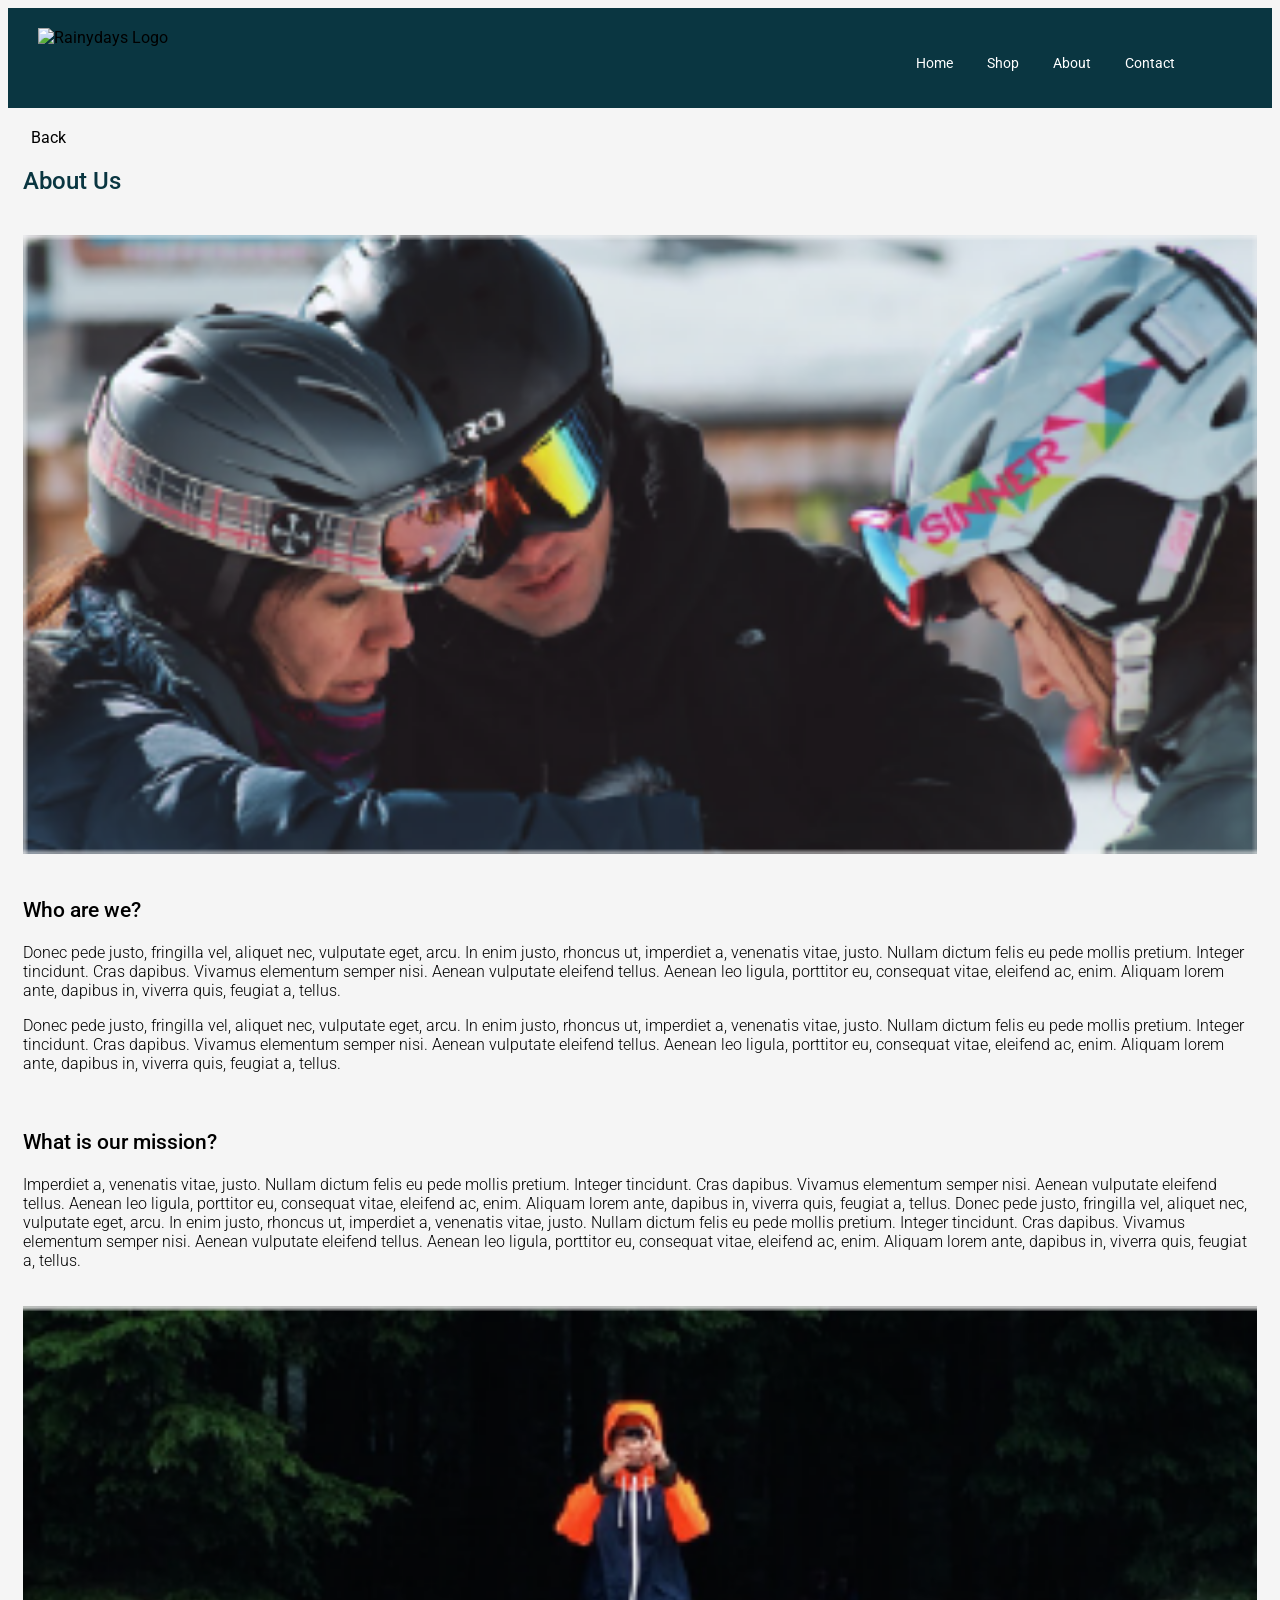
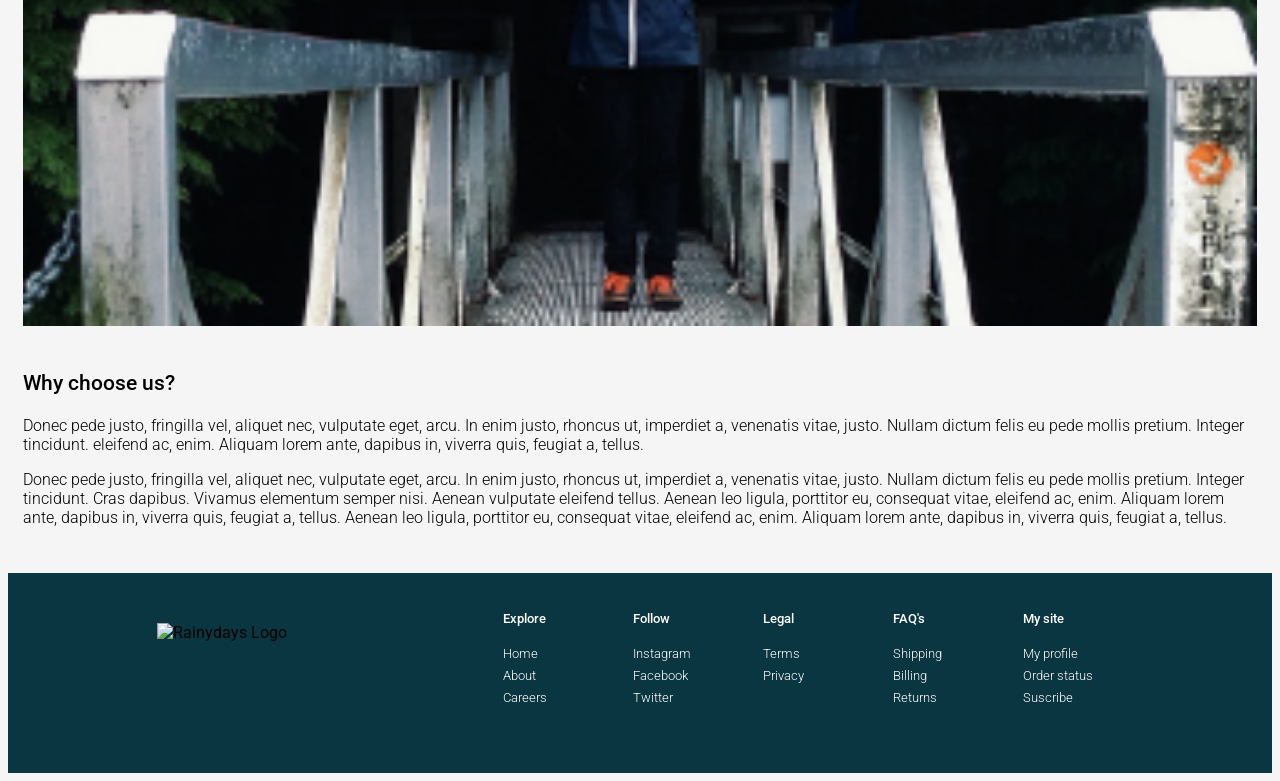
==== about.html @ f498c21c "aboutsite" ====
<!DOCTYPE html>
<html lang="en">
  <head>
    <meta charset="UTF-8" />
    <meta
      name="description"
      content="High quality jackets for every weather and occasion for men, women and kids. Rainydays Homepage"
    />
    <meta http-equiv="X-UA-Compatible" content="IE=edge" />
    <meta name="viewport" content="width=device-width, initial-scale=1.0" />
    <link rel="preconnect" href="https://fonts.googleapis.com" />
    <link rel="preconnect" href="https://fonts.gstatic.com" crossorigin />
    <link
      href="https://fonts.googleapis.com/css2?family=Roboto:wght@100;300;500&display=swap"
      rel="stylesheet"
    />
    <link rel="stylesheet" href="styles.css" />
    <script
      src="https://kit.fontawesome.com/72df576472.js"
      crossorigin="anonymous"
    ></script>
    <title>Rainydays | Homepage</title>
  </head>
  <body>
    <header>
      <section class="headerchild">
        <img
          src="images/RainydaysLogoWhite.svg"
          alt="Rainydays Logo"
          class="rdlogo"
        />
      </section>

      <section class="headerchild">
        <input type="checkbox" id="menu-checkbox" />
        <label for="menu-checkbox">
          <i class="fa-solid fa-angle-down"></i>
        </label>

        <nav>
          <a href="index.html">Home</a>
          <a href="shop.html">Shop</a>
          <a href="about.html">About</a>
          <a href="contact.html">Contact</a>
          <a href="likeditems.html"><i class="fa-regular fa-heart"></i></a>
          <a href="cart.html"><i class="fa-solid fa-bag-shopping"></i></a>
        </nav>
      </section>
    </header>

    <main class="aboutmain">
        <a href="#" class="backarrow"><i class="fa-solid fa-angle-left backarrowleft"></i>Back</a>
      <h2>About Us</h2>
      <img src="Images/aboutimg1.png" alt="Three people standing close looking down with skihelmets on." class="aboutimg" />

      <div class="abouttext">
        <h3>Who are we?</h3>
        <p>
          Donec pede justo, fringilla vel, aliquet nec, vulputate eget, arcu. In
          enim justo, rhoncus ut, imperdiet a, venenatis vitae, justo. Nullam
          dictum felis eu pede mollis pretium. Integer tincidunt. Cras dapibus.
          Vivamus elementum semper nisi. Aenean vulputate eleifend tellus.
          Aenean leo ligula, porttitor eu, consequat vitae, eleifend ac, enim.
          Aliquam lorem ante, dapibus in, viverra quis, feugiat a, tellus.
        </p>

        <p>
          Donec pede justo, fringilla vel, aliquet nec, vulputate eget, arcu. In
          enim justo, rhoncus ut, imperdiet a, venenatis vitae, justo. Nullam
          dictum felis eu pede mollis pretium. Integer tincidunt. Cras dapibus.
          Vivamus elementum semper nisi. Aenean vulputate eleifend tellus.
          Aenean leo ligula, porttitor eu, consequat vitae, eleifend ac, enim.
          Aliquam lorem ante, dapibus in, viverra quis, feugiat a, tellus.
        </p>
      </div>

      <div class="abouttext">
        <h3>What is our mission?</h3>
        <p>
          Imperdiet a, venenatis vitae, justo. Nullam dictum felis eu pede
          mollis pretium. Integer tincidunt. Cras dapibus. Vivamus elementum
          semper nisi. Aenean vulputate eleifend tellus. Aenean leo ligula,
          porttitor eu, consequat vitae, eleifend ac, enim. Aliquam lorem ante,
          dapibus in, viverra quis, feugiat a, tellus. Donec pede justo,
          fringilla vel, aliquet nec, vulputate eget, arcu. In enim justo,
          rhoncus ut, imperdiet a, venenatis vitae, justo. Nullam dictum felis
          eu pede mollis pretium. Integer tincidunt. Cras dapibus. Vivamus
          elementum semper nisi. Aenean vulputate eleifend tellus. Aenean leo
          ligula, porttitor eu, consequat vitae, eleifend ac, enim. Aliquam
          lorem ante, dapibus in, viverra quis, feugiat a, tellus.
        </p>
      </div>
      <img src="Images/aboutimg2.png" alt="One person standing on bridge in bright orange and dark blue jacket." class="aboutimg" />
      <div class="abouttext">
        <h3>Why choose us?</h3>
        <p>
          Donec pede justo, fringilla vel, aliquet nec, vulputate eget, arcu. In
          enim justo, rhoncus ut, imperdiet a, venenatis vitae, justo. Nullam
          dictum felis eu pede mollis pretium. Integer tincidunt. eleifend ac,
          enim. Aliquam lorem ante, dapibus in, viverra quis, feugiat a, tellus.
        </p>
        <p>
          Donec pede justo, fringilla vel, aliquet nec, vulputate eget, arcu. In
          enim justo, rhoncus ut, imperdiet a, venenatis vitae, justo. Nullam
          dictum felis eu pede mollis pretium. Integer tincidunt. Cras dapibus.
          Vivamus elementum semper nisi. Aenean vulputate eleifend tellus.
          Aenean leo ligula, porttitor eu, consequat vitae, eleifend ac, enim.
          Aliquam lorem ante, dapibus in, viverra quis, feugiat a, tellus.
          Aenean leo ligula, porttitor eu, consequat vitae, eleifend ac, enim.
          Aliquam lorem ante, dapibus in, viverra quis, feugiat a, tellus.
        </p>
      </div>
    </main>

    <footer>
      <div class="footerwrapper">
        <section class="footertext">
          <p class="footertext-bold">Explore</p>
          <a href="index.html">Home</a>
          <a href="about.html">About</a>
          <a href="#">Careers</a>
        </section>
        <section class="footertext">
          <p class="footertext-bold">Follow</p>
          <a href="https://www.instagram.com/">Instagram</a>
          <a href="https://www.facebook.com/">Facebook</a>
          <a href="https://www.twitter.com/">Twitter</a>
        </section>
        <section class="footertext">
          <p class="footertext-bold">Legal</p>
          <a href="#">Terms</a>
          <a href="#">Privacy</a>
        </section>
        <section class="footertext">
          <p class="footertext-bold">FAQ's</p>
          <a href="#">Shipping</a>
          <a href="#">Billing</a>
          <a href="#">Returns</a>
        </section>
        <section class="footertext">
          <p class="footertext-bold">My site</p>
          <a href="#">My profile</a>
          <a href="#">Order status</a>
          <a href="#">Suscribe</a>
        </section>
      </div>

      <img
        src="images/RainydaysLogoWhite.svg"
        alt="Rainydays Logo"
        class="footerlogoimg"
      />
    </footer>
  </body>
</html>
---- styles.css ----
/* Global is size from 300px */



body {
  background-color: #f5f5f5;
  font-family: 'Roboto', sans-serif;
}

header {
  background-color: #0a3641;
  width: 100%;
  min-height: 90px;
  position: sticky;
  display: flex;
  justify-content: space-between;
}

a {
  text-decoration: none;
  color: white;
}

.rdlogo {
  min-height: 60px;
  margin-left: 20px;
  padding-top: 15px;
}

.fa-angle-down {
  color: white;
  font-size: 1.3rem;
  margin-right: 40px;
  padding-top: 38px;
}

.headerchild {
  position: relative;
}

nav {
  position: absolute;
  right: 0;
  top: 90px;
}

nav a {
  display: flex;
  flex-direction: column;
  text-align: center;
  padding: 10px 30px;
  position: relative;
  background-color: #0a3641;
  border: solid #062730 1px;
}

nav,
#menu-checkbox {
  display: none;
}

#menu-checkbox:checked ~ nav {
  display: block;
}

.homeimgbig,
.home-newin-big {
  display: none;
}

.homeimg {
  height: auto;
  width: 100%;
}

.hometext {
  color: #0a3641;
  text-align: center;
  margin-top: -20px;
  margin-bottom: -25px;
}

.hometext h1 {
  font-weight: 500;
  font-size: 1.5rem;
}

.hometext p {
  font-weight: 300;
  font-size: 1rem;
}

.learnmore-btn {
  border: none;
  color: #ffffff;
  border-radius: 25px;
  background-color: #f7993c;
  height: 35px;
  width: 140px;
  font-weight: 100;
  font-size: 1rem;
  box-shadow: 2px 3px 2px #bbbbbbc5;
  margin-top: 5px;
}

.home-newin-mobile,
.hometext {
  padding: 20px 5px;
}

h2 {
  color: #0a3641;
  font-size: 1.5rem;
  font-weight: 500;
  padding-bottom: 10px;
}

.cardsimg {
  text-align: center;
  display: flex;
  justify-content: center;
}

.cardsimg .fa-solid {
  font-size: 3rem;
  color: #9e9c9ca4;
  padding-top: 100px;
}

.cardsimg .fa-angle-right {
  padding-left: 15px;
}

.fa-angle-left {
  padding-right: 15px;
}

.cardsimg img {
  height: auto;
  max-width: 100%;
}

.cardstext {
  font-size: 1rem;
  font-weight: 100;
  display: flex;
  justify-content: center;
}

.jacketprice {
  margin-top: -10px;
}

.cardstext .fa-heart {
  font-size: 1.5rem;
  color: #4a93a5;
}

.cardstext .fa-heart {
  margin-top: 15px;
  padding-left: 10px;
}

.jackettext {
  padding-right: 100px;
}

p.seemore {
  font-size: 1rem;
  font-weight: 300;
  text-align: right;
}

footer {
  background-color: #0a3641;
  width: 100%;
  min-height: 200px;
}

.footerwrapper {
  display: grid;
  grid-template-columns: repeat(5, 1fr);
}

.footertext {
  font-size: 0.6rem;
  font-weight: 300;
  text-align: left;
  color: white;
  margin-left: 10px;
  margin-right: 10px;
  padding-top: 15px;
}

.footertext a {
  display: flex;
  flex-grow: 5;
  padding-top: 7px;
}

.footertext-bold {
  font-weight: 500;
}

.footerlogoimg {
  width: 100%;
  display: flex;
  justify-content: center;
  align-items: center;
  height: 80px;
  padding: 15px 0px;
}

footer {
  grid-area: footer;
}

/* back arrow */
.backarrow {
  color: black;
  margin-top: 30px; 
}

.backarrowleft {
  margin-right: -7px;
  padding-top: 15px;
}

/* about section */

.aboutmain {
  padding: 20px 15px;
}

.abouttext {
  padding: 10px 0px;
}

.abouttext p {
  font-weight: 300;
  font-size: 1rem;
}

.abouttext h3 {
  font-weight: 500;
  font-size: 1.3rem;
}

.aboutimg {
    height: auto;
    width: 100%;
    padding: 10px 0px;
}

@media (min-width: 480px) {
  .home-newin-mobile {
    padding: 25px 30px;
  }
}

@media (min-width: 600px) {
  .footertext {
    font-size: 0.8rem;
    margin-left: 30px;
    margin-right: 30px;
    padding-top: 25px;
  }
}

@media (min-width: 700px) {
  nav {
    display: block;
    position: static;
  }

  .headerchild .fa-angle-down {
    display: none;
  }

  nav a {
    display: inline;
    font-size: 0.9rem;
    top: 45px;
    right: 7px;
    background-color: transparent;
    border: none;
    margin-left: -30px;
  }

  .rdlogo {
    margin-left: 30px;
    padding-top: 20px;
    padding-bottom: 20px;
  }

  .home-newin-mobile {
    display: none;
  }

  .homeimg {
    display: none;
  }

  .homeimgbig {
    display: block;
    height: auto;
    width: 100%;
  }

  .homefirst {
    position: relative;
  }

  .hometext {
    color: white;
    text-align: left;
    position: absolute;
    top: 50%;
    left: 75%;
    transform: translate(-25%, -50%)
  }

  .hometext h1 {
    line-height: 30px;
  }

  .hometext p {
    font-size: 0.9rem;
    line-height: 21px;
  }

  .learnmore-btn {
    box-shadow: 2px 3px 2px #131313bd;
    font-size: 0.9rem;
    height: 30px;
    width: 120px;
  }

  .home-newin-big {
    display: block;
  }

  .home-newin-big {
    display: grid;
    grid-template-columns: repeat(3, 1fr);
    gap: 2rem;
    padding: 10px 70px;
    width: 60vw;
    margin: 0 auto;
  }

  .cardsimgbig {
    width: 100%;
    }

  
  .homeh2 {
    font-size: 1.7rem;
    padding-left: 40px;
    padding-top: 40px;
  }

  .cardstextbig {
    font-size: 0.8rem;
    font-weight: 100;
    display: flex;
    width: 100%;
    justify-content: space-between;
  }

 

  .wrapperbig {
    display: flex;
    flex-direction: column;
    align-items: center;
}


  .fa-heart-big {
    margin-left: 8px;
    margin-top: 2px;
    font-size: 1.5rem;
    color: #4a93a5;
  }

  .jacketnamebig {
    margin-top: 4px;
  }

  .jacketpricebig {
    margin-top: -8px;
  }

  .seemorebig {
    padding-bottom: 30px;
  }

  
}



@media (min-width: 800px) {
  .jackettextbig {
    font-size: 1rem;
  }

  .hometext h1 {
    font-size: 1.8rem;
  }
  
  .hometext p, .learnmore-btn {
    font-size: 1.1rem;
  }

  .learnmore-btn {
    height: 35px;
    width: 140px;
  }
}

@media (min-width: 900px) {

 footer {
  display: flex;
  flex-direction: row-reverse;
  justify-content: center;
 
  }

  
  .footerlogoimg {
    width: 25%;
    padding-top: 50px;
  }
}

@media (min-width: 1200px) {

  .hometext h1 {
    font-size: 2.5rem;
    line-height: 50px;
  }
  
  .hometext p, .learnmore-btn {
    font-size: 1.3rem;
    line-height: 25px;
  }

  .learnmore-btn {
    height: 45px;
    width: 170px;
  }
}

@media (min-width: 1500px) {
  .hometext p {
    padding: 20px 0px;
    line-height: 30px;
    font-size: 1.5rem;
  }

  .learnmore-btn {
    font-size: 1.5rem;
    height: 50px;
    width: 190px;
  }

  .hometext h1 {
    font-size: 3rem;
    line-height: 60px;
  }

  .homeh2 {
    font-size: 2rem;
  }

  .cardstextbig {
    padding-top: 10px;
  }

  .jackettextbig, .seemorebig {
    font-size: 1.2rem;
  }

  .fa-heart-big {
    font-size: 2rem;
  }

}
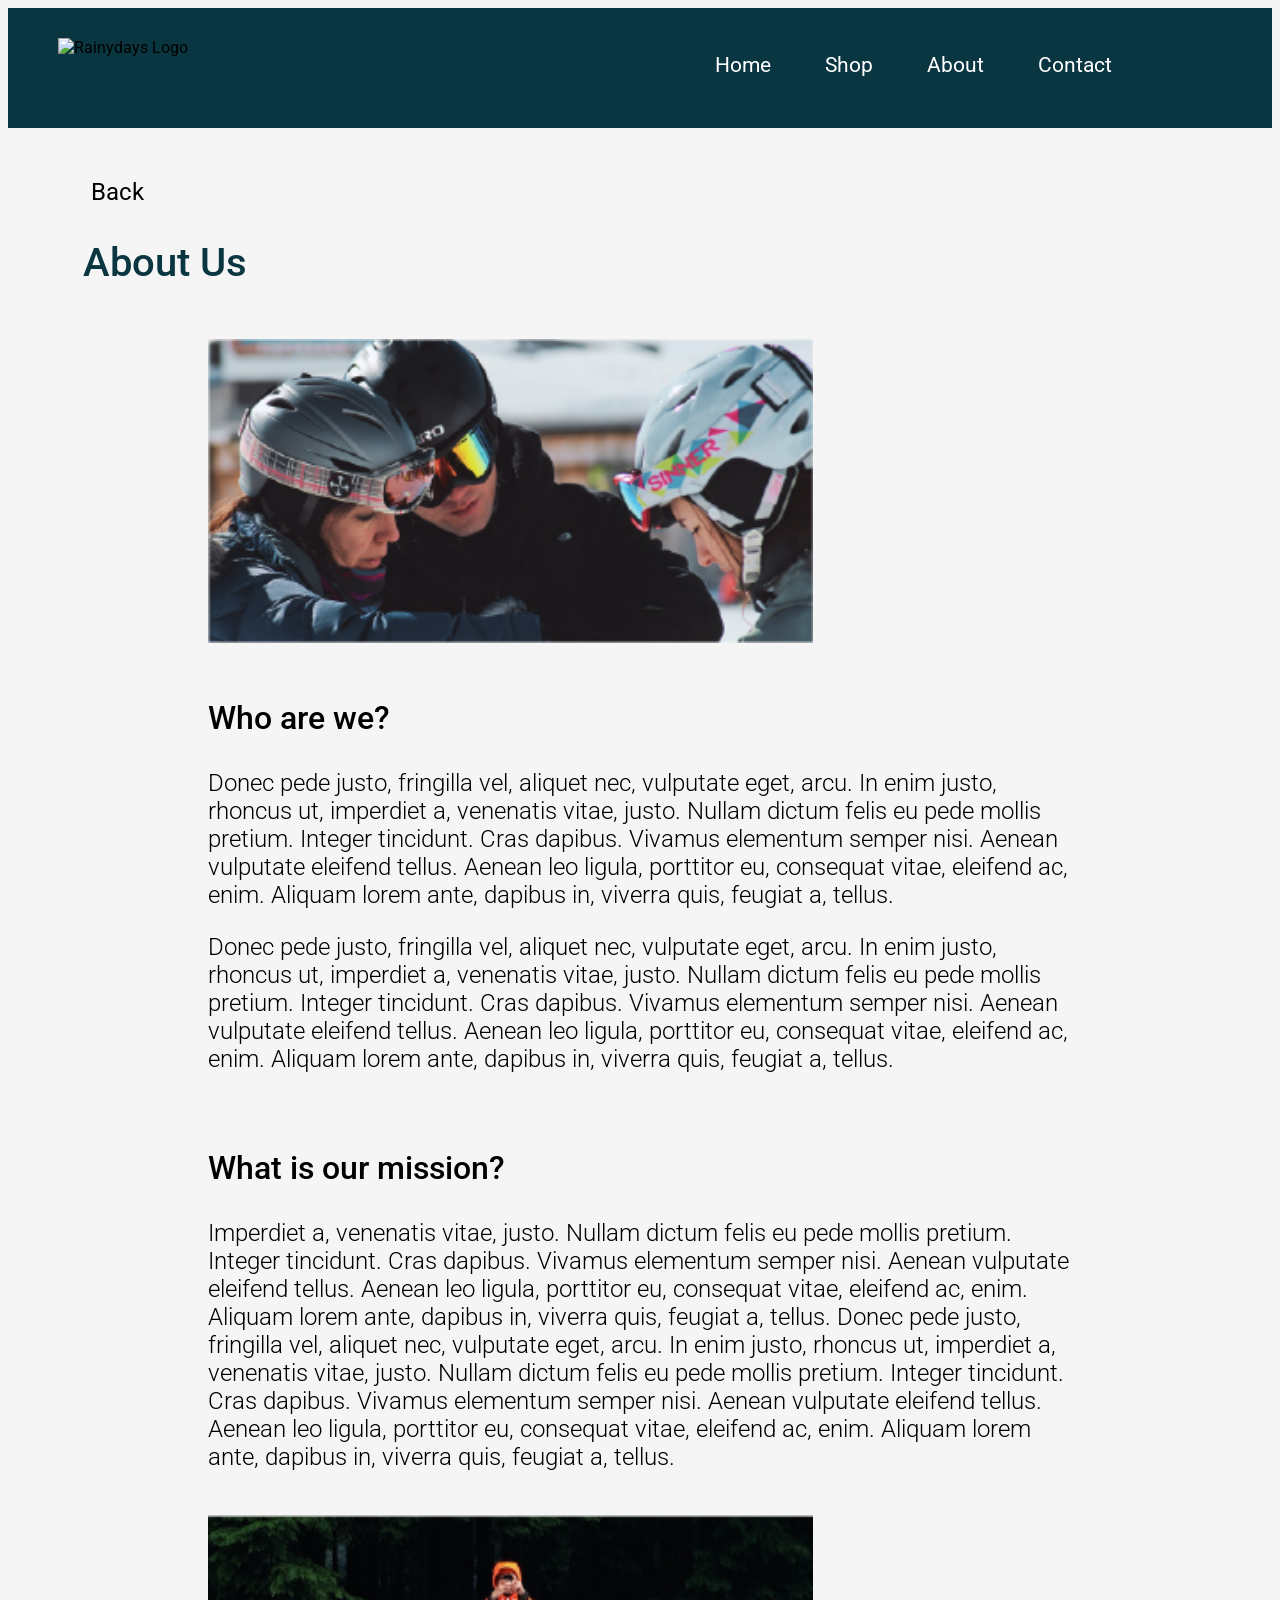
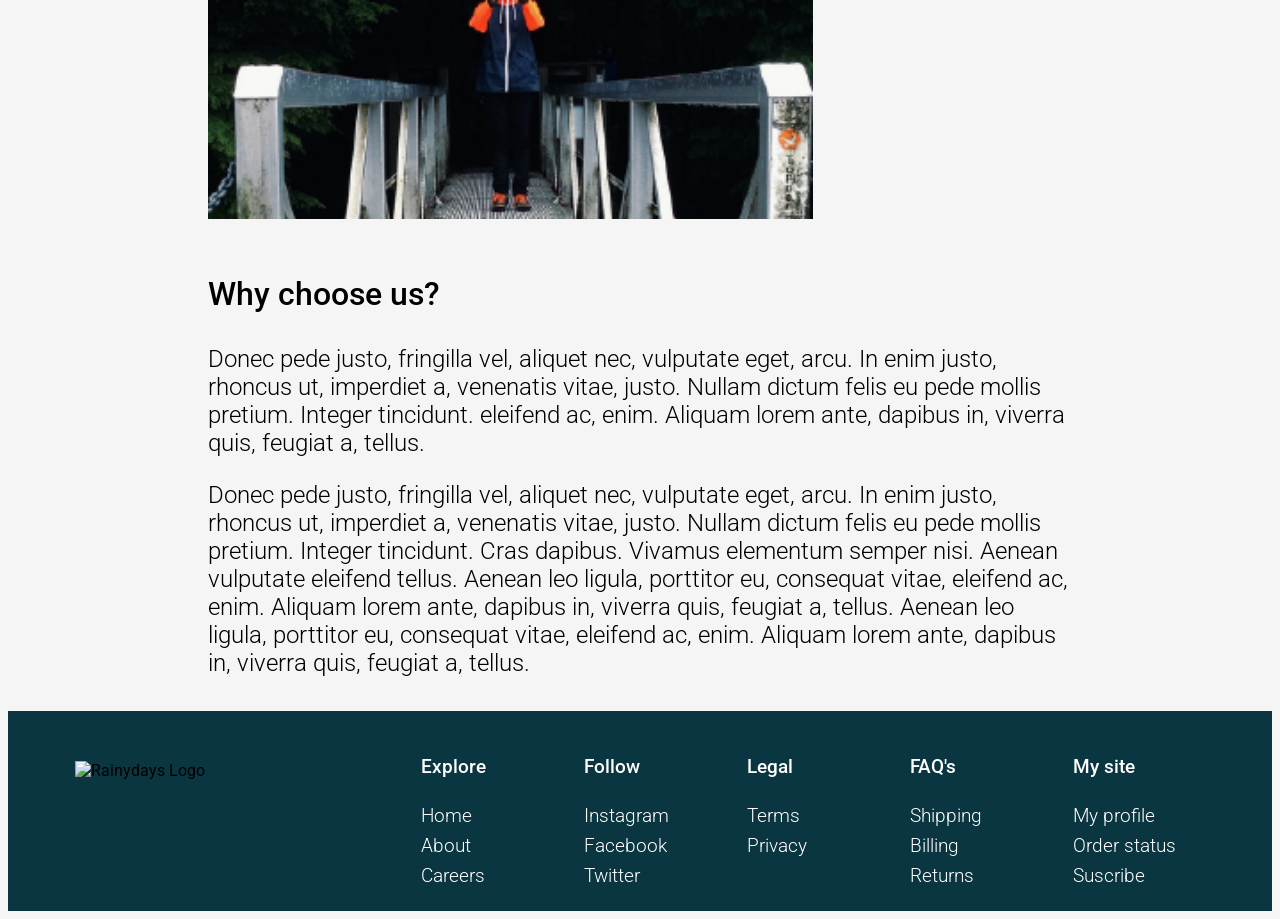
==== commit 6a5351d4: "aboutfini" ====
--- a/about.html
+++ b/about.html
@@ -48,10 +48,18 @@
       </section>
     </header>
 
+    <div class="backtitle">
+      <a href="#" class="backarrow">
+          <i class="fa-solid fa-angle-left backarrowleft">
+          </i>Back</a>
+      <h2>About Us</h2>
+    </div>
     <main class="aboutmain">
-        <a href="#" class="backarrow"><i class="fa-solid fa-angle-left backarrowleft"></i>Back</a>
-      <h2>About Us</h2>
-      <img src="Images/aboutimg1.png" alt="Three people standing close looking down with skihelmets on." class="aboutimg" />
+      <img
+        src="Images/aboutimg1.png"
+        alt="Three people standing close looking down with skihelmets on."
+        class="aboutimg"
+      />
 
       <div class="abouttext">
         <h3>Who are we?</h3>
@@ -90,7 +98,11 @@
           lorem ante, dapibus in, viverra quis, feugiat a, tellus.
         </p>
       </div>
-      <img src="Images/aboutimg2.png" alt="One person standing on bridge in bright orange and dark blue jacket." class="aboutimg" />
+      <img
+        src="Images/aboutimg2.png"
+        alt="One person standing on bridge in bright orange and dark blue jacket."
+        class="aboutimg"
+      />
       <div class="abouttext">
         <h3>Why choose us?</h3>
         <p>
--- a/styles.css
+++ b/styles.css
@@ -1,11 +1,8 @@
-
 /* Global is size from 300px */
-
-
 
 body {
   background-color: #f5f5f5;
-  font-family: 'Roboto', sans-serif;
+  font-family: "Roboto", sans-serif;
 }
 
 header {
@@ -181,6 +178,7 @@
 .footerwrapper {
   display: grid;
   grid-template-columns: repeat(5, 1fr);
+  margin-top: 50px;
 }
 
 .footertext {
@@ -219,7 +217,7 @@
 /* back arrow */
 .backarrow {
   color: black;
-  margin-top: 30px; 
+  margin-top: 30px;
 }
 
 .backarrowleft {
@@ -229,8 +227,9 @@
 
 /* about section */
 
-.aboutmain {
-  padding: 20px 15px;
+.aboutmain,
+.backtitle {
+  padding: 0px 15px;
 }
 
 .abouttext {
@@ -248,9 +247,9 @@
 }
 
 .aboutimg {
-    height: auto;
-    width: 100%;
-    padding: 10px 0px;
+  height: auto;
+  width: 100%;
+  padding: 10px 0px;
 }
 
 @media (min-width: 480px) {
@@ -318,7 +317,7 @@
     position: absolute;
     top: 50%;
     left: 75%;
-    transform: translate(-25%, -50%)
+    transform: translate(-25%, -50%);
   }
 
   .hometext h1 {
@@ -352,9 +351,8 @@
 
   .cardsimgbig {
     width: 100%;
-    }
-
-  
+  }
+
   .homeh2 {
     font-size: 1.7rem;
     padding-left: 40px;
@@ -369,14 +367,11 @@
     justify-content: space-between;
   }
 
- 
-
   .wrapperbig {
     display: flex;
     flex-direction: column;
     align-items: center;
-}
-
+  }
 
   .fa-heart-big {
     margin-left: 8px;
@@ -397,10 +392,18 @@
     padding-bottom: 30px;
   }
 
-  
-}
-
-
+  /* about section */
+
+  .backtitle h2 {
+    font-size: 1.7rem;
+  }
+
+  .aboutmain {
+    padding: 0px 50px;
+  }
+
+
+}
 
 @media (min-width: 800px) {
   .jackettextbig {
@@ -410,8 +413,9 @@
   .hometext h1 {
     font-size: 1.8rem;
   }
-  
-  .hometext p, .learnmore-btn {
+
+  .hometext p,
+  .learnmore-btn {
     font-size: 1.1rem;
   }
 
@@ -422,29 +426,70 @@
 }
 
 @media (min-width: 900px) {
-
- footer {
-  display: flex;
-  flex-direction: row-reverse;
-  justify-content: center;
- 
-  }
-
-  
+  footer {
+    display: flex;
+    flex-direction: row-reverse;
+    justify-content: center;
+  }
+
   .footerlogoimg {
     width: 25%;
     padding-top: 50px;
   }
+
+  .footerwrapper {
+    margin-top: 0px;
+  }
+
+  /* about section */
+
+.backtitle h2 {
+  font-size: 2rem;
+}
+
+.backtitle a {
+  font-size: 1.3rem;
+}
+
+.aboutmain {
+  padding: 0px 130px;
+}
+
+.aboutimg {
+    height: auto;
+    width: 70%;
+}
+
+.backtitle {
+  padding-left: 45px;
+  padding-top: 30px;
+}
+
+
 }
 
 @media (min-width: 1200px) {
+
+  nav a {
+    font-size: 1.3rem;
+    top: 45px;
+    right: 30px;
+    margin-left: -10px;
+  }
+
+  .rdlogo {
+    margin-left: 50px;
+    padding-top: 30px;
+    padding-bottom: 30px;
+  }
 
   .hometext h1 {
     font-size: 2.5rem;
     line-height: 50px;
   }
-  
-  .hometext p, .learnmore-btn {
+
+  .hometext p,
+  .learnmore-btn {
     font-size: 1.3rem;
     line-height: 25px;
   }
@@ -453,6 +498,44 @@
     height: 45px;
     width: 170px;
   }
+
+  .footertext {
+    font-size: 1.2rem;
+  }
+
+  /* about section */
+
+.backtitle h2 {
+  font-size: 2.5rem;
+}
+
+.backtitle a {
+  font-size: 1.5rem;
+}
+
+.aboutmain {
+  padding: 0px 200px;
+}
+
+.aboutimg {
+    height: auto;
+    width: 70%;
+}
+
+.backtitle {
+  padding-left: 75px;
+  padding-top: 50px;
+}
+
+.abouttext p {
+  font-weight: 300;
+  font-size: 1.5rem;
+}
+
+.abouttext h3 {
+  font-weight: 500;
+  font-size: 2rem;
+}
 }
 
 @media (min-width: 1500px) {
@@ -481,7 +564,8 @@
     padding-top: 10px;
   }
 
-  .jackettextbig, .seemorebig {
+  .jackettextbig,
+  .seemorebig {
     font-size: 1.2rem;
   }
 
@@ -489,4 +573,38 @@
     font-size: 2rem;
   }
 
-}
+  /* about section */
+
+.backtitle h2 {
+  font-size: 2.5rem;
+}
+
+.backtitle a {
+  font-size: 1.5rem;
+}
+
+.aboutmain {
+  padding: 0px 250px;
+}
+
+.aboutimg {
+    height: auto;
+    width: 70%;
+}
+
+.backtitle {
+  padding-left: 75px;
+  padding-top: 50px;
+}
+
+.abouttext p {
+  font-weight: 300;
+  font-size: 1.7rem;
+}
+
+.abouttext h3 {
+  font-weight: 500;
+  font-size: 2.2rem;
+}
+
+}
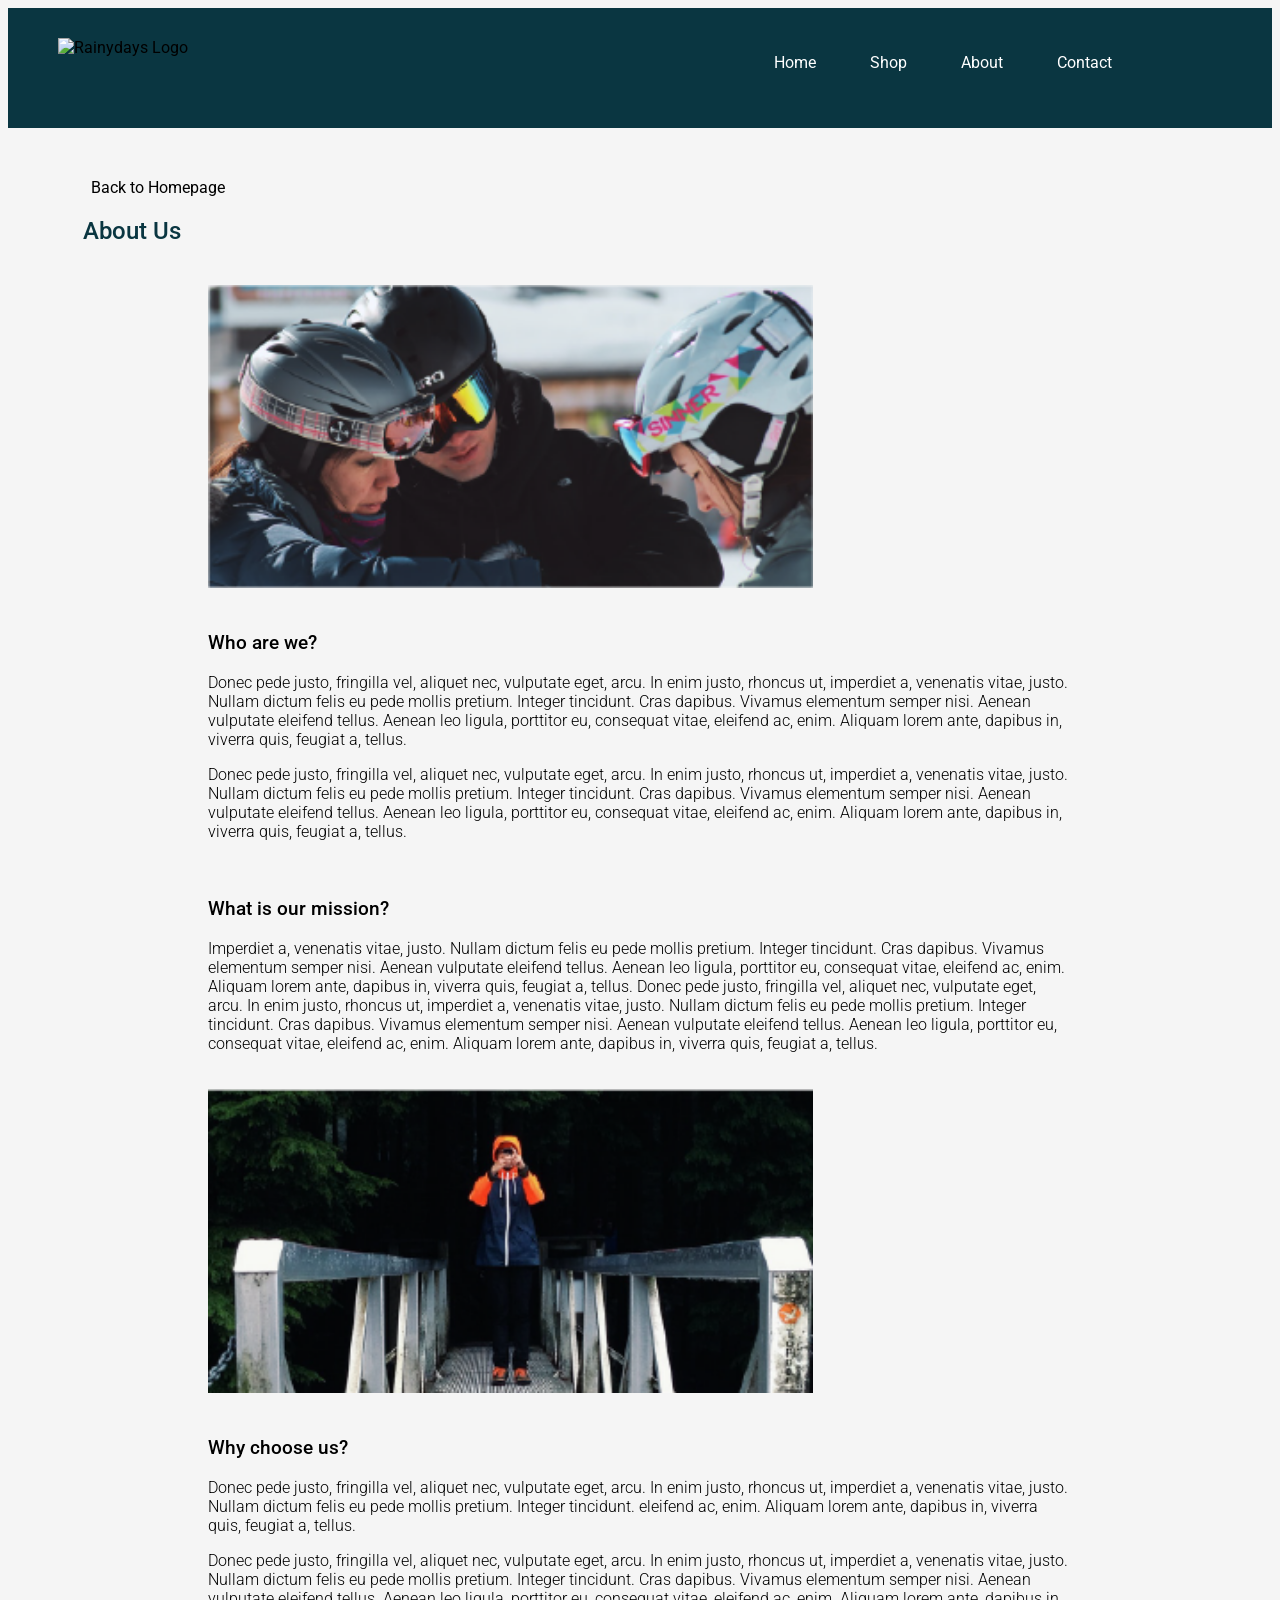
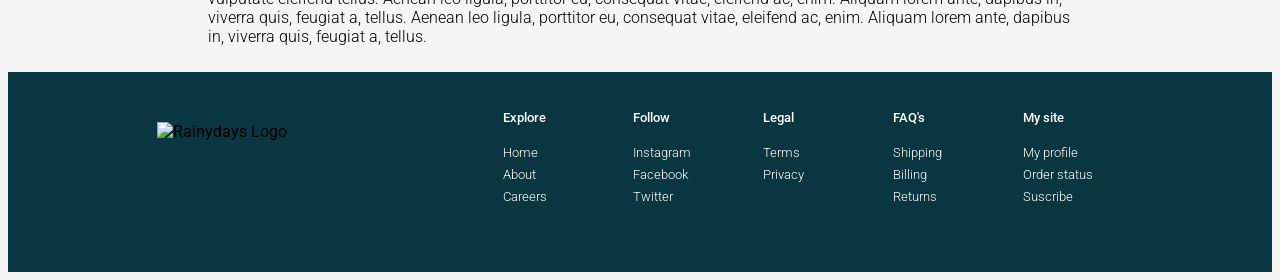
==== commit 3c43d249: "back link" ====
--- a/about.html
+++ b/about.html
@@ -49,9 +49,9 @@
     </header>
 
     <div class="backtitle">
-      <a href="#" class="backarrow">
+      <a href="index.html" class="backarrow">
           <i class="fa-solid fa-angle-left backarrowleft">
-          </i>Back</a>
+          </i>Back to Homepage</a>
       <h2>About Us</h2>
     </div>
     <main class="aboutmain">
--- a/styles.css
+++ b/styles.css
@@ -99,6 +99,7 @@
   font-size: 1rem;
   box-shadow: 2px 3px 2px #bbbbbbc5;
   margin-top: 5px;
+  cursor: pointer;
 }
 
 .home-newin-mobile,
@@ -136,6 +137,7 @@
 .cardsimg img {
   height: auto;
   max-width: 100%;
+  cursor: pointer;
 }
 
 .cardstext {
@@ -143,6 +145,8 @@
   font-weight: 100;
   display: flex;
   justify-content: center;
+  color: black;
+  cursor: pointer;
 }
 
 .jacketprice {
@@ -243,13 +247,268 @@
 
 .abouttext h3 {
   font-weight: 500;
-  font-size: 1.3rem;
+  font-size: 1.2rem;
 }
 
 .aboutimg {
   height: auto;
   width: 100%;
   padding: 10px 0px;
+}
+
+/* contact section */
+
+.contacttext {
+  font-weight: 300;
+  font-size: 1rem;
+}
+
+.forminput input {
+  width: 70%;
+}
+
+.forminput textarea {
+  width: 90%;
+}
+
+.forminput input,
+.forminput textarea {
+  padding: 8px 5px;
+  margin: 0;
+  box-sizing: border-box;
+  border: none;
+  box-shadow: 0 0 4px #4a93a5;
+}
+
+#file {
+  box-shadow: none;
+}
+
+.forminput {
+  padding-bottom: 15px;
+}
+
+.forminput label {
+  font-weight: 500;
+  font-size: 1rem;
+  display: flex;
+  margin: 10px 0px;
+}
+
+.forminput ::placeholder {
+  font-family: "Roboto", sans-serif;
+  font-weight: 100;
+  font-size: 0.9rem;
+  color: #494c4d9c;
+}
+
+.forminput p {
+  font-weight: 300;
+  font-size: 0.7rem;
+  color: #4a93a5;
+}
+
+.submitbtn {
+  border: none;
+  color: #ffffff;
+  border-radius: 8px;
+  background-color: #4a93a5;
+  height: 35px;
+  width: 140px;
+  font-weight: 100;
+  font-size: 1rem;
+  box-shadow: inset 6px 6px 20px #9be0f1a0;
+  margin-bottom: 10%;
+}
+
+.submitbtn:hover {
+  box-shadow: inset 6px 6px 20px #30606ca0;
+}
+
+/* shop section */
+
+.wrapperselect {
+  display: flex;
+  justify-content: space-between;
+}
+
+select {
+  color: white;
+  background-color: #4a93a5;
+  border: none;
+  width: 20%;
+  font-family: "Roboto", sans-serif;
+  font-weight: 300;
+  font-size: 1rem;
+}
+
+.wrappershop {
+  display: grid;
+  grid-template-columns: repeat(2, 1fr);
+}
+
+.wrappershop .cardsimg img {
+  max-width: 70%;
+  margin-bottom: -8px;
+}
+
+.wrappershop .jackettext {
+  padding-right: 10px;
+}
+
+.wrappershop .cardstext .fa-heart {
+  margin-top: 15px;
+  padding-left: 10px;
+}
+
+.wrappershop .cardstext {
+  padding-bottom: 10px;
+}
+
+/* thankyou section */
+
+.fa-circle-check {
+  color: #f7993c;
+  font-size: 6rem;
+}
+
+.tymain {
+  padding: 30px 15px;
+}
+
+.tytext,
+.notready {
+  text-align: center;
+}
+
+.tytext h1 {
+  color: #062730;
+  font-size: 2rem;
+}
+
+.tytext h2 {
+  color: #062730;
+  font-size: 1.2rem;
+}
+
+.tytext p {
+  font-size: 1rem;
+  font-weight: 300;
+  padding: 25px 0px;
+}
+
+.ordersum {
+  font-weight: 500;
+  font-size: 1rem;
+}
+
+.sumimgtext {
+  display: flex;
+  width: 300px;
+  padding-bottom: 20px;
+}
+
+.sumimgtext img {
+  width: 60%;
+  padding-right: 10px;
+}
+
+.sumimgtext2 {
+  width: 100%;
+}
+
+.sumtitle {
+  font-weight: 500;
+  font-size: 1rem;
+  padding-bottom: 30px;
+}
+
+.suminfo,
+.sumprice {
+  font-weight: 300;
+  font-size: 1rem;
+}
+
+.sumprice {
+  padding-top: 30px;
+}
+
+.total {
+  display: flex;
+  justify-content: space-between;
+  font-weight: 300;
+  font-size: 1rem;
+}
+
+.totalcloser {
+  margin-top: -20px;
+}
+
+.totalblack {
+  font-weight: 500;
+}
+
+.nr1 {
+  font-size: 1.2rem;
+  padding-top: 30px;
+  padding-bottom: 10px;
+}
+
+.goto {
+  border: none;
+  border-radius: 10px;
+  height: 40px;
+  width: 250px;
+  font-weight: 100;
+  font-size: 1rem;
+  box-shadow: 2px 3px 2px #bbbbbbc5;
+  cursor: pointer;
+}
+
+.moreinspo {
+  color: white;
+  background-color: #4a93a5;
+}
+
+.gotohome {
+  color: #4a93a5;
+  background-color: white;
+  border: solid;
+  border-color: #4a93a5c4;
+  margin-top: 15px;
+}
+
+.nr2 {
+  font-size: 1.1rem;
+  padding-top: 20px;
+}
+
+.fa-brands {
+  font-size: 3rem;
+  padding-right: 10px;
+}
+
+.fa-facebook-square {
+  color: #3b5998;
+}
+
+.fa-twitter-square {
+  color: #00acee;
+}
+
+.fa-instagram-square {
+  color: #bc2a8d;
+}
+
+.some {
+  display: flex;
+  justify-content: center;
+  padding-top: 20px;
+}
+
+.gotocontact {
+  color: white;
+  background-color: #0a3641;
 }
 
 @media (min-width: 480px) {
@@ -279,7 +538,6 @@
 
   nav a {
     display: inline;
-    font-size: 0.9rem;
     top: 45px;
     right: 7px;
     background-color: transparent;
@@ -299,6 +557,10 @@
 
   .homeimg {
     display: none;
+  }
+
+  .backtitle {
+    display: block;
   }
 
   .homeimgbig {
@@ -325,13 +587,11 @@
   }
 
   .hometext p {
-    font-size: 0.9rem;
     line-height: 21px;
   }
 
   .learnmore-btn {
     box-shadow: 2px 3px 2px #131313bd;
-    font-size: 0.9rem;
     height: 30px;
     width: 120px;
   }
@@ -354,13 +614,12 @@
   }
 
   .homeh2 {
-    font-size: 1.7rem;
+    font-size: 1.5rem;
     padding-left: 40px;
     padding-top: 40px;
   }
 
   .cardstextbig {
-    font-size: 0.8rem;
     font-weight: 100;
     display: flex;
     width: 100%;
@@ -394,31 +653,49 @@
 
   /* about section */
 
-  .backtitle h2 {
-    font-size: 1.7rem;
-  }
-
   .aboutmain {
     padding: 0px 50px;
   }
 
-
+  /* shop section */
+
+  .mainshop h2 {
+    display: none;
+  }
+
+  .backtitle h2 {
+    display: block;
+  }
+
+  .wrappershop {
+    grid-template-columns: repeat(3, 1fr);
+  }
+
+  .wrappershop .cardsimg img {
+    max-width: 50%;
+  }
+
+  /* thankyou section */
+  .tymain {
+    padding: 0px 50px;
+    margin-bottom: 70px;
+  }
+
+  .tytext {
+    padding-top: 50px;
+  }
+
+  .notready,
+  .ordersum {
+    padding-top: 40px;
+  }
+
+  .nr2 {
+    padding: 15px 0px;
+  }
 }
 
 @media (min-width: 800px) {
-  .jackettextbig {
-    font-size: 1rem;
-  }
-
-  .hometext h1 {
-    font-size: 1.8rem;
-  }
-
-  .hometext p,
-  .learnmore-btn {
-    font-size: 1.1rem;
-  }
-
   .learnmore-btn {
     height: 35px;
     width: 140px;
@@ -443,35 +720,46 @@
 
   /* about section */
 
-.backtitle h2 {
-  font-size: 2rem;
-}
-
-.backtitle a {
-  font-size: 1.3rem;
-}
-
-.aboutmain {
-  padding: 0px 130px;
-}
-
-.aboutimg {
+  .aboutmain {
+    padding: 0px 130px;
+  }
+
+  .aboutimg {
     height: auto;
     width: 70%;
-}
-
-.backtitle {
-  padding-left: 45px;
-  padding-top: 30px;
-}
-
-
+  }
+
+  .backtitle {
+    padding-left: 45px;
+    padding-top: 30px;
+  }
+
+  /* shop section */
+
+  .wrappershop {
+    grid-template-columns: repeat(4, 1fr);
+  }
+
+  .wrappershop .cardsimg img {
+    max-width: 40%;
+  }
+
+  /* thankyou section */
+  .tymain {
+    padding: 0px 130px;
+  }
+
+  .tytext {
+    padding-top: 70px;
+  }
+
+  .fa-circle-check {
+    font-size: 9rem;
+  }
 }
 
 @media (min-width: 1200px) {
-
   nav a {
-    font-size: 1.3rem;
     top: 45px;
     right: 30px;
     margin-left: -10px;
@@ -484,13 +772,11 @@
   }
 
   .hometext h1 {
-    font-size: 2.5rem;
     line-height: 50px;
   }
 
   .hometext p,
   .learnmore-btn {
-    font-size: 1.3rem;
     line-height: 25px;
   }
 
@@ -499,112 +785,90 @@
     width: 170px;
   }
 
-  .footertext {
-    font-size: 1.2rem;
-  }
-
   /* about section */
 
-.backtitle h2 {
-  font-size: 2.5rem;
-}
-
-.backtitle a {
-  font-size: 1.5rem;
-}
-
-.aboutmain {
-  padding: 0px 200px;
-}
-
-.aboutimg {
+  .aboutmain {
+    padding: 0px 200px;
+  }
+
+  .aboutimg {
     height: auto;
     width: 70%;
-}
-
-.backtitle {
-  padding-left: 75px;
-  padding-top: 50px;
-}
-
-.abouttext p {
-  font-weight: 300;
-  font-size: 1.5rem;
-}
-
-.abouttext h3 {
-  font-weight: 500;
-  font-size: 2rem;
-}
+  }
+
+  .backtitle {
+    padding-left: 75px;
+    padding-top: 50px;
+  }
+
+  /* contact section */
+
+  .forminput input {
+    width: 50%;
+  }
+
+  .forminput textarea {
+    width: 70%;
+  }
+
+  /* thankyou section */
+  .tymain {
+    padding: 0px 200px;
+  }
 }
 
 @media (min-width: 1500px) {
   .hometext p {
-    padding: 20px 0px;
+    padding: 10px 0px;
     line-height: 30px;
-    font-size: 1.5rem;
+    font-size: 1.2rem;
   }
 
   .learnmore-btn {
-    font-size: 1.5rem;
+    font-size: 1.2rem;
     height: 50px;
     width: 190px;
   }
 
   .hometext h1 {
-    font-size: 3rem;
+    font-size: 2rem;
     line-height: 60px;
-  }
-
-  .homeh2 {
-    font-size: 2rem;
   }
 
   .cardstextbig {
     padding-top: 10px;
   }
 
-  .jackettextbig,
-  .seemorebig {
-    font-size: 1.2rem;
-  }
-
   .fa-heart-big {
     font-size: 2rem;
   }
 
   /* about section */
 
-.backtitle h2 {
-  font-size: 2.5rem;
-}
-
-.backtitle a {
-  font-size: 1.5rem;
-}
-
-.aboutmain {
-  padding: 0px 250px;
-}
-
-.aboutimg {
+  .aboutmain {
+    padding: 0px 250px;
+  }
+
+  .aboutimg {
     height: auto;
     width: 70%;
-}
-
-.backtitle {
-  padding-left: 75px;
-  padding-top: 50px;
-}
-
-.abouttext p {
-  font-weight: 300;
-  font-size: 1.7rem;
-}
-
-.abouttext h3 {
-  font-weight: 500;
-  font-size: 2.2rem;
-}
-
-}
+  }
+
+  .backtitle {
+    padding-left: 75px;
+    padding-top: 50px;
+  }
+
+  .forminput input,
+  .forminput textarea {
+    padding: 12px 10px;
+  }
+  /* thankyou section */
+  .tymain {
+    padding: 0px 250px;
+  }
+
+  .fa-circle-check {
+    font-size: 12rem;
+  }
+}
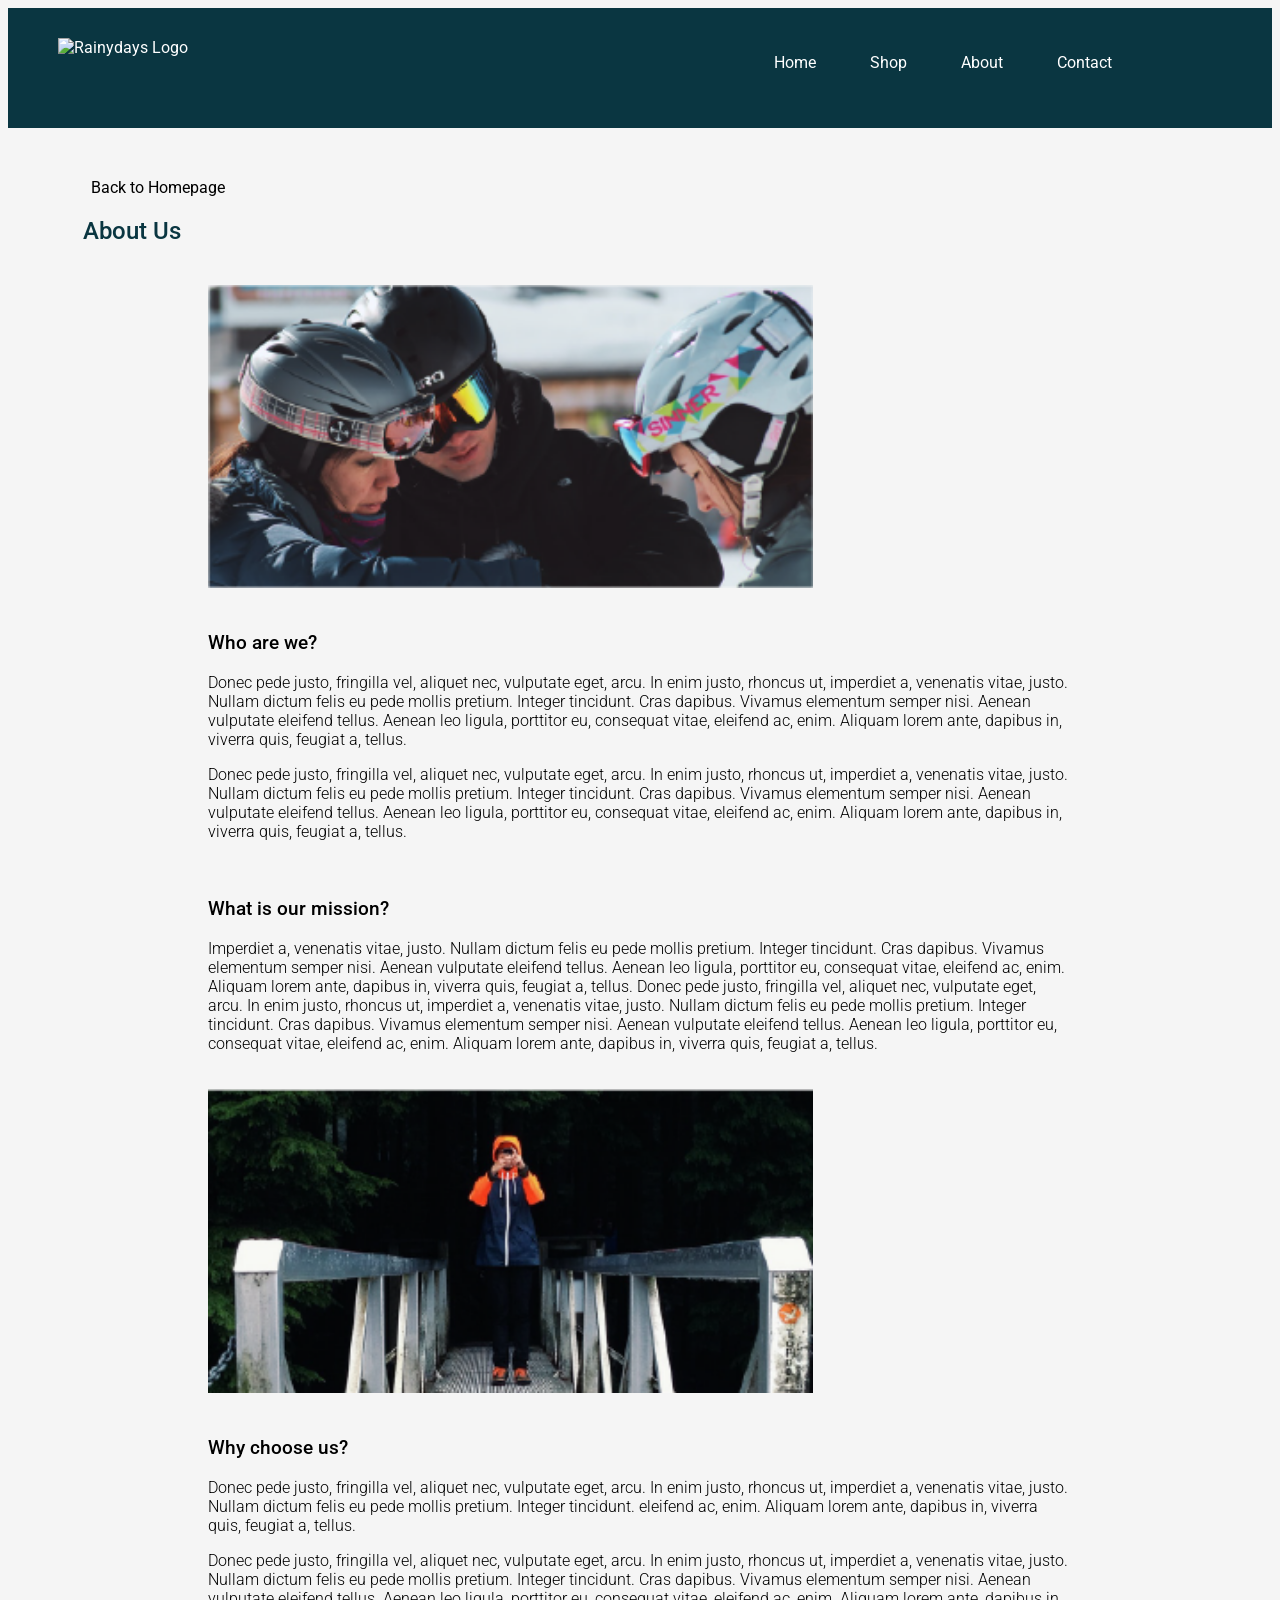
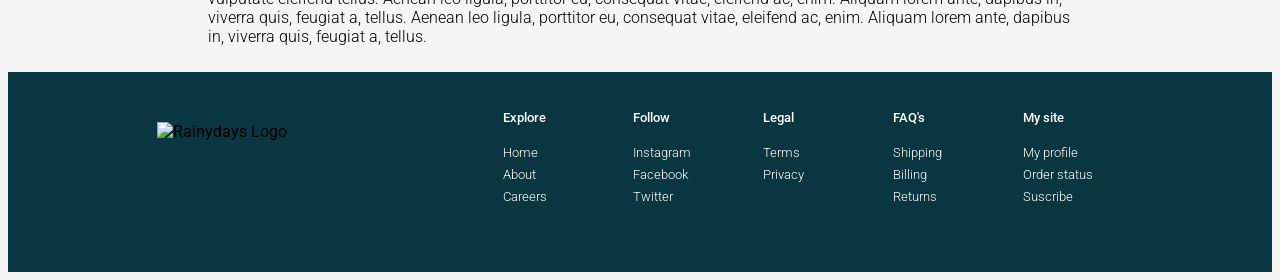
==== commit 4ffd3465: "logolink home" ====
--- a/about.html
+++ b/about.html
@@ -24,11 +24,11 @@
   <body>
     <header>
       <section class="headerchild">
-        <img
+        <a href="index.html"><img
           src="images/RainydaysLogoWhite.svg"
           alt="Rainydays Logo"
           class="rdlogo"
-        />
+        /></a>
       </section>
 
       <section class="headerchild">
@@ -42,8 +42,8 @@
           <a href="shop.html">Shop</a>
           <a href="about.html">About</a>
           <a href="contact.html">Contact</a>
-          <a href="likeditems.html"><i class="fa-regular fa-heart"></i></a>
-          <a href="cart.html"><i class="fa-solid fa-bag-shopping"></i></a>
+          <a href="#"><i class="fa-regular fa-heart"></i></a>
+          <a href="checkout.html"><i class="fa-solid fa-bag-shopping"></i></a>
         </nav>
       </section>
     </header>
